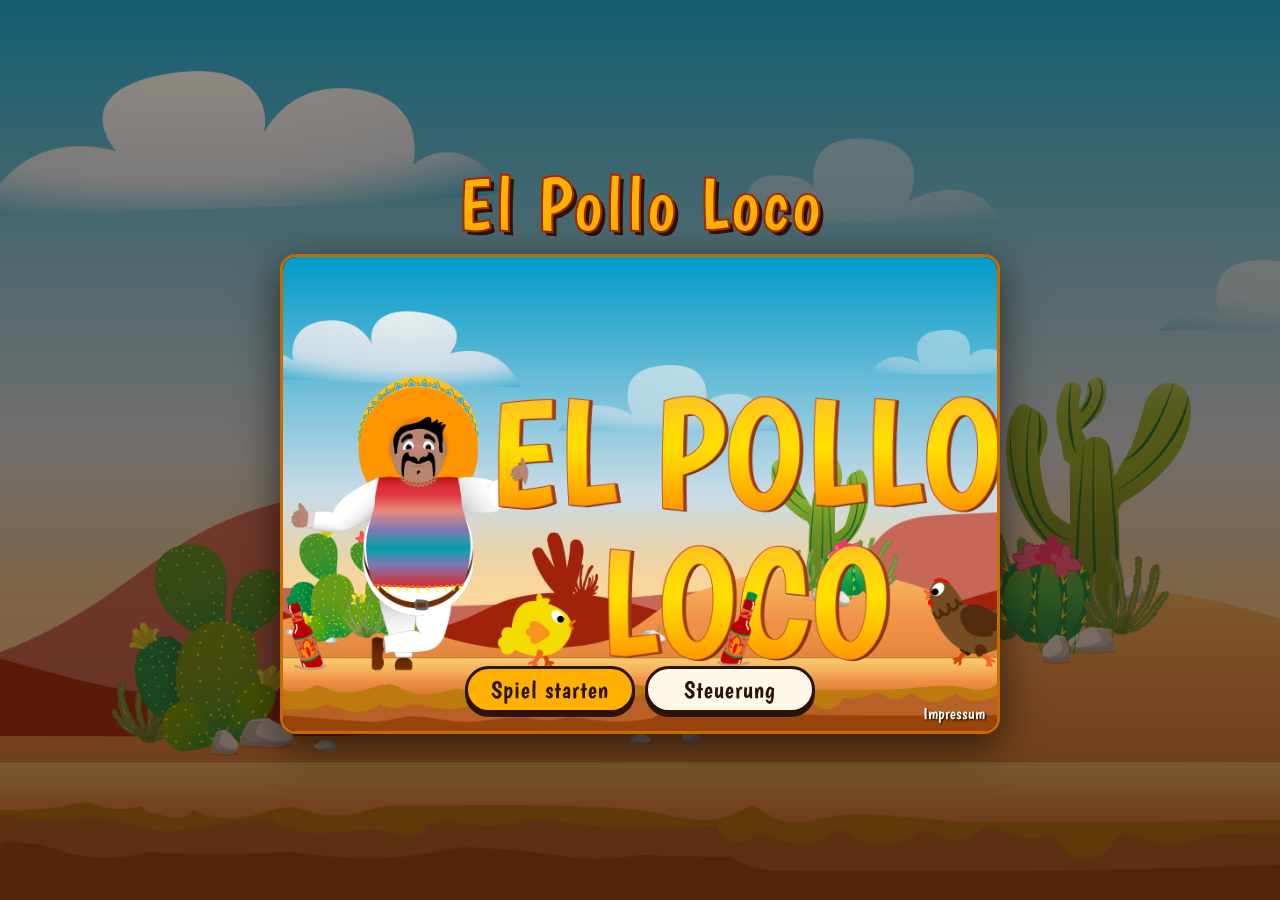
==== index.html @ 892d32bf "Add sound manager and background music" ====
<!DOCTYPE html>
<html lang="de">

<head>
    <meta charset="UTF-8">
    <meta name="viewport" content="width=device-width, initial-scale=1.0">
    <title>El Pollo Loco</title>
    <link rel="icon" type="image/png" href="./assets/img/favicon.png">
    <link rel="stylesheet" href="./style/standard.css">
    <link rel="stylesheet" href="./style/assets.css">
    <link rel="stylesheet" href="./style.css">

    <script src="./scripts/classes/drawable-object.class.js" defer></script>
    <script src="./scripts/classes/movable-object.class.js" defer></script>
    <script src="./scripts/classes/background-object.class.js" defer></script>
    <script src="./scripts/classes/cloud.class.js" defer></script>
    <script src="./scripts/classes/character.class.js" defer></script>
    <script src="./scripts/classes/enemy.class.js" defer></script>
    <script src="./scripts/classes/chicken.class.js" defer></script>
    <script src="./scripts/classes/small-chicken.class.js" defer></script>
    <script src="./scripts/classes/endboss.class.js" defer></script>
    <script src="./scripts/classes/coin.class.js" defer></script>
    <script src="./scripts/classes/bottle.class.js" defer></script>
    <script src="./scripts/classes/throwable-object.class.js" defer></script>
    <script src="./scripts/classes/status-bar.class.js" defer></script>
    <script src="./scripts/classes/keyboard.class.js" defer></script>
    <script src="./scripts/classes/sound-manager.class.js" defer></script>
    <script src="./scripts/classes/level.class.js" defer></script>
    <script src="./scripts/classes/world.class.js" defer></script>
    <script src="./scripts/levels/level1.js" defer></script>
    <script src="./scripts/templates/templates.js" defer></script>
    <script src="./script.js" defer></script>
</head>

<body onload="init()">
    <main class="page">
        <h1 class="page-title">El Pollo Loco</h1>

        <section id="gameContainer" class="game-container">
            <canvas id="canvas" width="720" height="480"></canvas>

            <div id="startScreen" class="overlay start-screen">
                <div class="menu menu-row">
                    <button id="startButton" class="btn btn-primary">Spiel starten</button>
                    <button id="controlsButton" class="btn">Steuerung</button>
                </div>
                <a class="imprint-link" href="./impressum.html">Impressum</a>
            </div>

            <div id="endScreen" class="overlay end-screen d-none">
                <img id="endScreenImage" class="end-image" src="./assets/img/9_intro_outro_screens/win/you-win.png" alt="Spielende">
                <div id="endScreenStats" class="end-stats"></div>
                <div class="menu menu-row">
                    <button id="restartButton" class="btn btn-primary">Nochmal spielen</button>
                    <button id="homeButton" class="btn">Zum Startbildschirm</button>
                </div>
            </div>

            <div class="hud-buttons">
                <button id="exitButton" class="icon-btn d-none" aria-label="Zum Startbildschirm">
                    <img src="./assets/img/icons/home.svg" alt="Home">
                </button>
            </div>
        </section>
    </main>

    <dialog id="controlsDialog" class="dialog">
        <div class="dialog-content">
            <button id="closeDialogButton" class="dialog-close" aria-label="Schließen">
                <img src="./assets/img/icons/close.svg" alt="">
            </button>
            <h2>So wird gespielt</h2>
            <p>
                Hilf Pepe, sich durch die Wüste zu kämpfen! Sammle Münzen und Salsaflaschen,
                springe den Hühnern auf den Kopf und besiege am Ende die riesige Henne mit deinen Flaschen.
            </p>
            <table class="controls-table">
                <tr>
                    <td><span class="key">&larr;</span> <span class="key">&rarr;</span></td>
                    <td>Laufen</td>
                </tr>
                <tr>
                    <td><span class="key">Leertaste</span> / <span class="key">&uarr;</span></td>
                    <td>Springen</td>
                </tr>
                <tr>
                    <td><span class="key">D</span></td>
                    <td>Flasche werfen</td>
                </tr>
            </table>
            <p class="dialog-hint">
                Auf Handy und Tablet steuerst du Pepe über die Buttons im Spiel.
                Hühner besiegst du nur, wenn du von oben auf sie springst.
            </p>
        </div>
    </dialog>
</body>

</html>
---- style/standard.css ----
*{
    box-sizing: border-box;
    margin: 0;
    scroll-behavior: smooth;
}

a{
    text-decoration: none;
}
---- style/assets.css ----
@font-face {
    font-family: 'Boogaloo';
    src: url('../assets/fonts/Boogaloo-Regular.ttf') format('truetype');
    font-weight: 400;
    font-style: normal;
    font-display: swap;
}

:root {
    --color-primary: #ffb000;
    --color-primary-dark: #c96a00;
    --color-accent: #a3290b;
    --color-text: #fff8e7;
    --color-dark: #2b1407;
    --color-overlay: rgba(43, 20, 7, 0.78);
    --font-main: 'Boogaloo', 'Trebuchet MS', sans-serif;
}
---- style.css ----
html,
body {
    height: 100%;
    overflow: hidden;
}

body {
    font-family: var(--font-main);
    color: var(--color-text);
    background-color: var(--color-dark);
    background-image: linear-gradient(rgba(43, 20, 7, 0.45), rgba(43, 20, 7, 0.65)),
        url('./assets/img/5_background/complete_background.png');
    background-size: cover;
    background-position: center bottom;
}

button {
    font-family: inherit;
    cursor: pointer;
    border: none;
}

.d-none {
    display: none !important;
}

.page {
    height: 100dvh;
    display: flex;
    flex-direction: column;
    align-items: center;
    justify-content: center;
    gap: 12px;
    padding: 8px;
}

.page-title {
    font-size: clamp(40px, 6vw, 76px);
    font-weight: 400;
    letter-spacing: 3px;
    color: var(--color-primary);
    -webkit-text-stroke: 2px var(--color-accent);
    text-shadow: 4px 4px 0 var(--color-dark);
    line-height: 1;
}

.game-container {
    position: relative;
    width: min(720px, calc(100vw - 16px), calc((100dvh - 120px) * 1.5));
    aspect-ratio: 3 / 2;
    border-radius: 16px;
    overflow: hidden;
    box-shadow: 0 12px 40px rgba(0, 0, 0, 0.6);
    border: 3px solid var(--color-primary-dark);
}

canvas {
    display: block;
    width: 100%;
    height: 100%;
    background-color: #000;
}

.overlay {
    position: absolute;
    inset: 0;
    display: flex;
    flex-direction: column;
    align-items: center;
}

.start-screen {
    justify-content: flex-end;
    padding-bottom: 2.5%;
    background-image: url('./assets/img/9_intro_outro_screens/start/startscreen_1.png');
    background-size: cover;
    background-position: center;
}

.end-screen {
    justify-content: center;
    gap: 2%;
    background-color: var(--color-overlay);
}

.end-image {
    max-width: 62%;
    max-height: 52%;
    object-fit: contain;
}

.end-stats {
    font-size: clamp(16px, 3vw, 24px);
    text-align: center;
}

.end-stats strong {
    color: var(--color-primary);
}

.menu {
    display: flex;
    flex-direction: column;
    align-items: center;
    gap: 10px;
}

.menu-row {
    flex-direction: row;
    flex-wrap: wrap;
    justify-content: center;
}

.btn {
    min-width: 170px;
    padding: 6px 20px;
    font-size: clamp(17px, 2.6vw, 24px);
    letter-spacing: 1px;
    color: var(--color-dark);
    background-color: var(--color-text);
    border-radius: 999px;
    border: 3px solid var(--color-dark);
    box-shadow: 0 4px 0 var(--color-dark);
    transition: transform 120ms ease, background-color 120ms ease;
}

.btn:hover {
    transform: translateY(-2px);
    background-color: #ffe9b8;
}

.btn:active {
    transform: translateY(2px);
    box-shadow: 0 2px 0 var(--color-dark);
}

.btn-primary {
    background-color: var(--color-primary);
}

.btn-primary:hover {
    background-color: #ffc640;
}

.imprint-link {
    position: absolute;
    right: 12px;
    bottom: 8px;
    color: var(--color-text);
    font-size: 16px;
    text-shadow: 1px 1px 2px #000;
}

.imprint-link:hover {
    color: var(--color-primary);
}

.hud-buttons {
    position: absolute;
    top: 8px;
    left: 50%;
    transform: translateX(-50%);
    display: flex;
    gap: 8px;
}

.icon-btn {
    width: 40px;
    height: 40px;
    display: flex;
    align-items: center;
    justify-content: center;
    border-radius: 50%;
    background-color: rgba(43, 20, 7, 0.6);
    border: 2px solid rgba(255, 248, 231, 0.7);
}

.icon-btn:hover {
    background-color: rgba(163, 41, 11, 0.85);
}

.icon-btn img {
    width: 22px;
    height: 22px;
}

/* Dialog */
.dialog {
    margin: auto;
    padding: 0;
    border: none;
    border-radius: 18px;
    background: transparent;
    max-width: min(520px, calc(100vw - 32px));
}

.dialog::backdrop {
    background-color: rgba(0, 0, 0, 0.6);
}

.dialog-content {
    position: relative;
    padding: 28px 28px 22px;
    background-color: var(--color-text);
    color: var(--color-dark);
    border: 4px solid var(--color-primary-dark);
    border-radius: 18px;
    font-size: 19px;
    display: flex;
    flex-direction: column;
    gap: 12px;
}

.dialog-content h2 {
    font-weight: 400;
    font-size: 34px;
    color: var(--color-accent);
}

.dialog-close {
    position: absolute;
    top: 10px;
    right: 10px;
    width: 36px;
    height: 36px;
    border-radius: 50%;
    background-color: var(--color-accent);
    display: flex;
    align-items: center;
    justify-content: center;
}

.dialog-close img {
    width: 20px;
    height: 20px;
}

.dialog-close:hover {
    background-color: var(--color-primary-dark);
}

.controls-table {
    border-collapse: collapse;
}

.controls-table td {
    padding: 6px 8px;
    border-bottom: 1px dashed rgba(43, 20, 7, 0.25);
}

.key {
    display: inline-block;
    min-width: 34px;
    padding: 0 8px;
    text-align: center;
    background-color: var(--color-dark);
    color: var(--color-text);
    border-radius: 6px;
}

.dialog-hint {
    font-size: 16px;
    opacity: 0.8;
}

@media (max-height: 560px) {
    .page-title {
        display: none;
    }

    .page {
        padding: 0;
    }

    .game-container {
        width: min(100vw, calc(100dvh * 1.5));
        border-radius: 0;
        border: none;
    }

    .dialog-content {
        padding: 18px 22px 14px;
        font-size: 16px;
        gap: 6px;
    }

    .dialog-content h2 {
        font-size: 26px;
    }
}
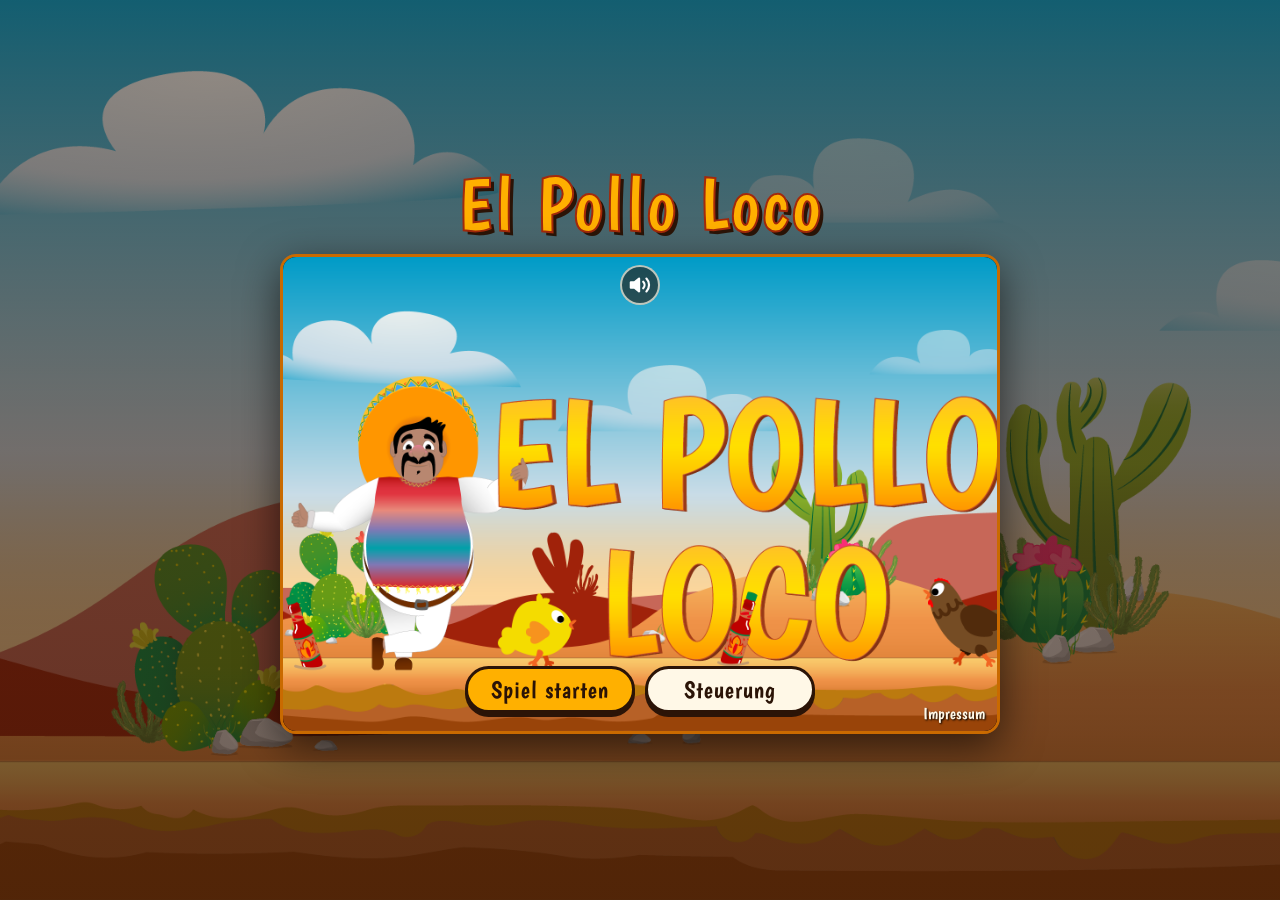
==== commit 10a77413: "Add mute button with state saved in local storage" ====
--- a/index.html
+++ b/index.html
@@ -57,6 +57,9 @@
             </div>
 
             <div class="hud-buttons">
+                <button id="muteButton" class="icon-btn" aria-label="Ton an oder aus">
+                    <img id="muteIcon" src="./assets/img/icons/sound-on.svg" alt="Ton">
+                </button>
                 <button id="exitButton" class="icon-btn d-none" aria-label="Zum Startbildschirm">
                     <img src="./assets/img/icons/home.svg" alt="Home">
                 </button>
